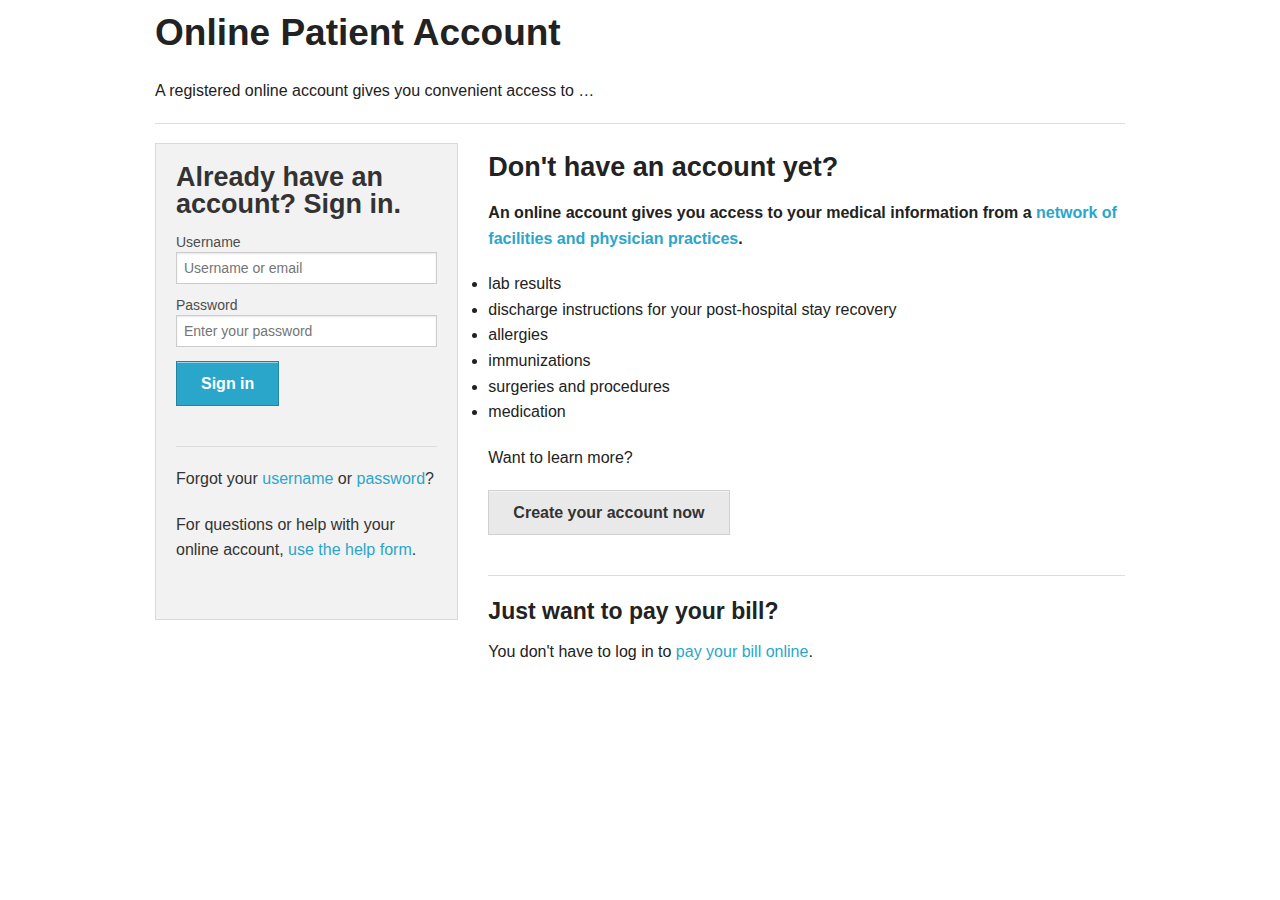
==== index.html @ 887612d9 "first commit" ====
<!DOCTYPE html>
<!--[if IE 8]> 				 <html class="no-js lt-ie9" lang="en" > <![endif]-->
<!--[if gt IE 8]><!--> <html class="no-js" lang="en" > <!--<![endif]-->

<head>
	<meta charset="utf-8">
  <meta name="viewport" content="width=device-width">
  <title>Welcome to your AHS patient account</title>


  <link rel="stylesheet" href="stylesheets/app.css">


  <script src="javascripts/vendor/custom.modernizr.js"></script>

</head>
<body>

	<div class="row">
		<div class="large-12 columns">
			<h2>Online Patient Account</h2>
			<p>A registered online account gives you convenient access to …</p>
			<hr />
		</div>
	</div>

	<div class="row">
		<div class="large-4 columns">
			<div class="panel">
				<h3>Already have an account? Sign in.</h3>
				<div class="row">
					<div class="large-12 columns">
						<form class="custom">
							<div class="row">
								<div class="large-12 columns">
									<label>Username</label>
									<input type="text" placeholder="Username or email">
								</div>
							</div>
							<div class="row">
								<div class="large-12 columns">
									<label>Password</label>
									<input type="text" placeholder="Enter your password">
								</div>
							</div>
							<div class="row">
								<div class="large-12 columns">
									<a href="#" class="button">Sign in</a>
									<hr>
									<p>Forgot your <span class="userlink"><a href="/account/username">username</a> or </span><span class="passlink"><a href="/account/password">password</a></span>?</p>
									<p>For questions or help with your online account, <a href="#">use the help form</a>.</p>
								</div>
							</div>
							</form>
					</div>
				</div>
			</div>
		</div>
		<div class="large-8 columns">
			<h3>Don't have an account yet?</h3>
			<p><strong>An online account gives you access to your medical information from a <a href="#">network of facilities and physician practices</a>.</strong></p>
			<ul>
				<li>lab results</li>
				<li>discharge instructions for your post-hospital stay recovery</li>
				<li>allergies</li>
				<li>immunizations</li>
				<li>surgeries and procedures</li>
				<li>medication</li>
			</ul>
			<p>Want to learn more?</p>
			<a href="register1.html" class="button secondary">Create your account now</a>
			<hr>
			<h4>Just want to pay your bill?</h4>
			<p>You don't have to log in to <a href="/patient-resources/billing/online-bill-pay">pay your bill online</a>.</p>
		</div>

	</div>

  <script>
  document.write('<script src=' +
  ('__proto__' in {} ? 'javascripts/vendor/zepto' : 'javascripts/vendor/jquery') +
  '.js><\/script>')
  </script>

  <script src="javascripts/foundation/foundation.js"></script>

	<script src="javascripts/foundation/foundation.abide.js"></script>

	<script src="javascripts/foundation/foundation.alerts.js"></script>

	<script src="javascripts/foundation/foundation.clearing.js"></script>

	<script src="javascripts/foundation/foundation.cookie.js"></script>

	<script src="javascripts/foundation/foundation.dropdown.js"></script>

	<script src="javascripts/foundation/foundation.forms.js"></script>

	<script src="javascripts/foundation/foundation.interchange.js"></script>

	<script src="javascripts/foundation/foundation.joyride.js"></script>

	<script src="javascripts/foundation/foundation.magellan.js"></script>

	<script src="javascripts/foundation/foundation.orbit.js"></script>

	<script src="javascripts/foundation/foundation.placeholder.js"></script>

	<script src="javascripts/foundation/foundation.reveal.js"></script>

	<script src="javascripts/foundation/foundation.section.js"></script>

	<script src="javascripts/foundation/foundation.tooltips.js"></script>

	<script src="javascripts/foundation/foundation.topbar.js"></script>


  <script>
    $(document).foundation();
  </script>
</body>
</html>
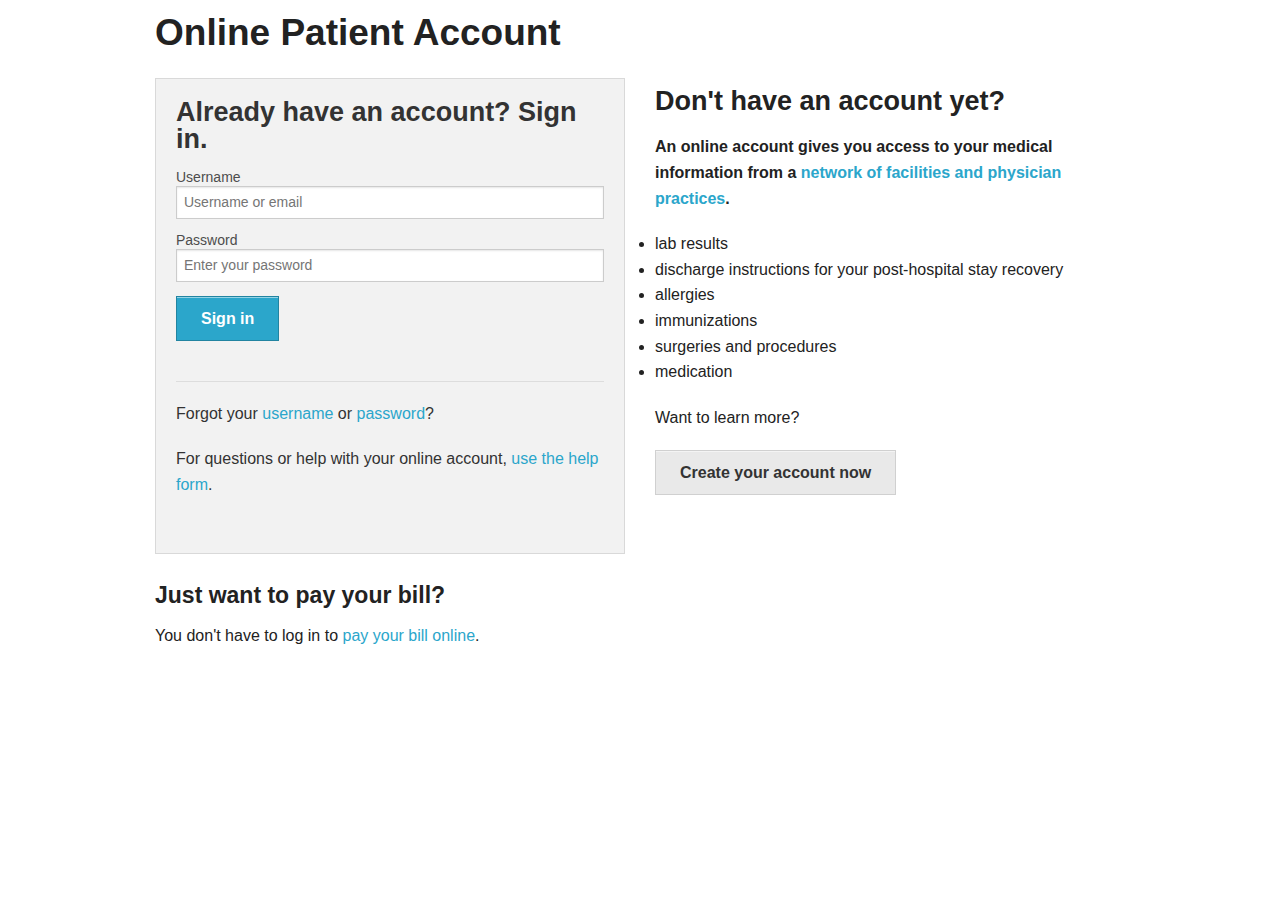
==== commit 07cb9bc5: "Layout adjustments" ====
--- a/index.html
+++ b/index.html
@@ -20,13 +20,11 @@
 	<div class="row">
 		<div class="large-12 columns">
 			<h2>Online Patient Account</h2>
-			<p>A registered online account gives you convenient access to …</p>
-			<hr />
 		</div>
 	</div>
 
 	<div class="row">
-		<div class="large-4 columns">
+		<div class="large-6 columns">
 			<div class="panel">
 				<h3>Already have an account? Sign in.</h3>
 				<div class="row">
@@ -57,7 +55,7 @@
 				</div>
 			</div>
 		</div>
-		<div class="large-8 columns">
+		<div class="large-6 columns">
 			<h3>Don't have an account yet?</h3>
 			<p><strong>An online account gives you access to your medical information from a <a href="#">network of facilities and physician practices</a>.</strong></p>
 			<ul>
@@ -70,11 +68,14 @@
 			</ul>
 			<p>Want to learn more?</p>
 			<a href="register1.html" class="button secondary">Create your account now</a>
-			<hr>
+		</div>
+
+	</div>
+	<div class="row">
+		<div class="large-12 columns">
 			<h4>Just want to pay your bill?</h4>
 			<p>You don't have to log in to <a href="/patient-resources/billing/online-bill-pay">pay your bill online</a>.</p>
 		</div>
-
 	</div>
 
   <script>
